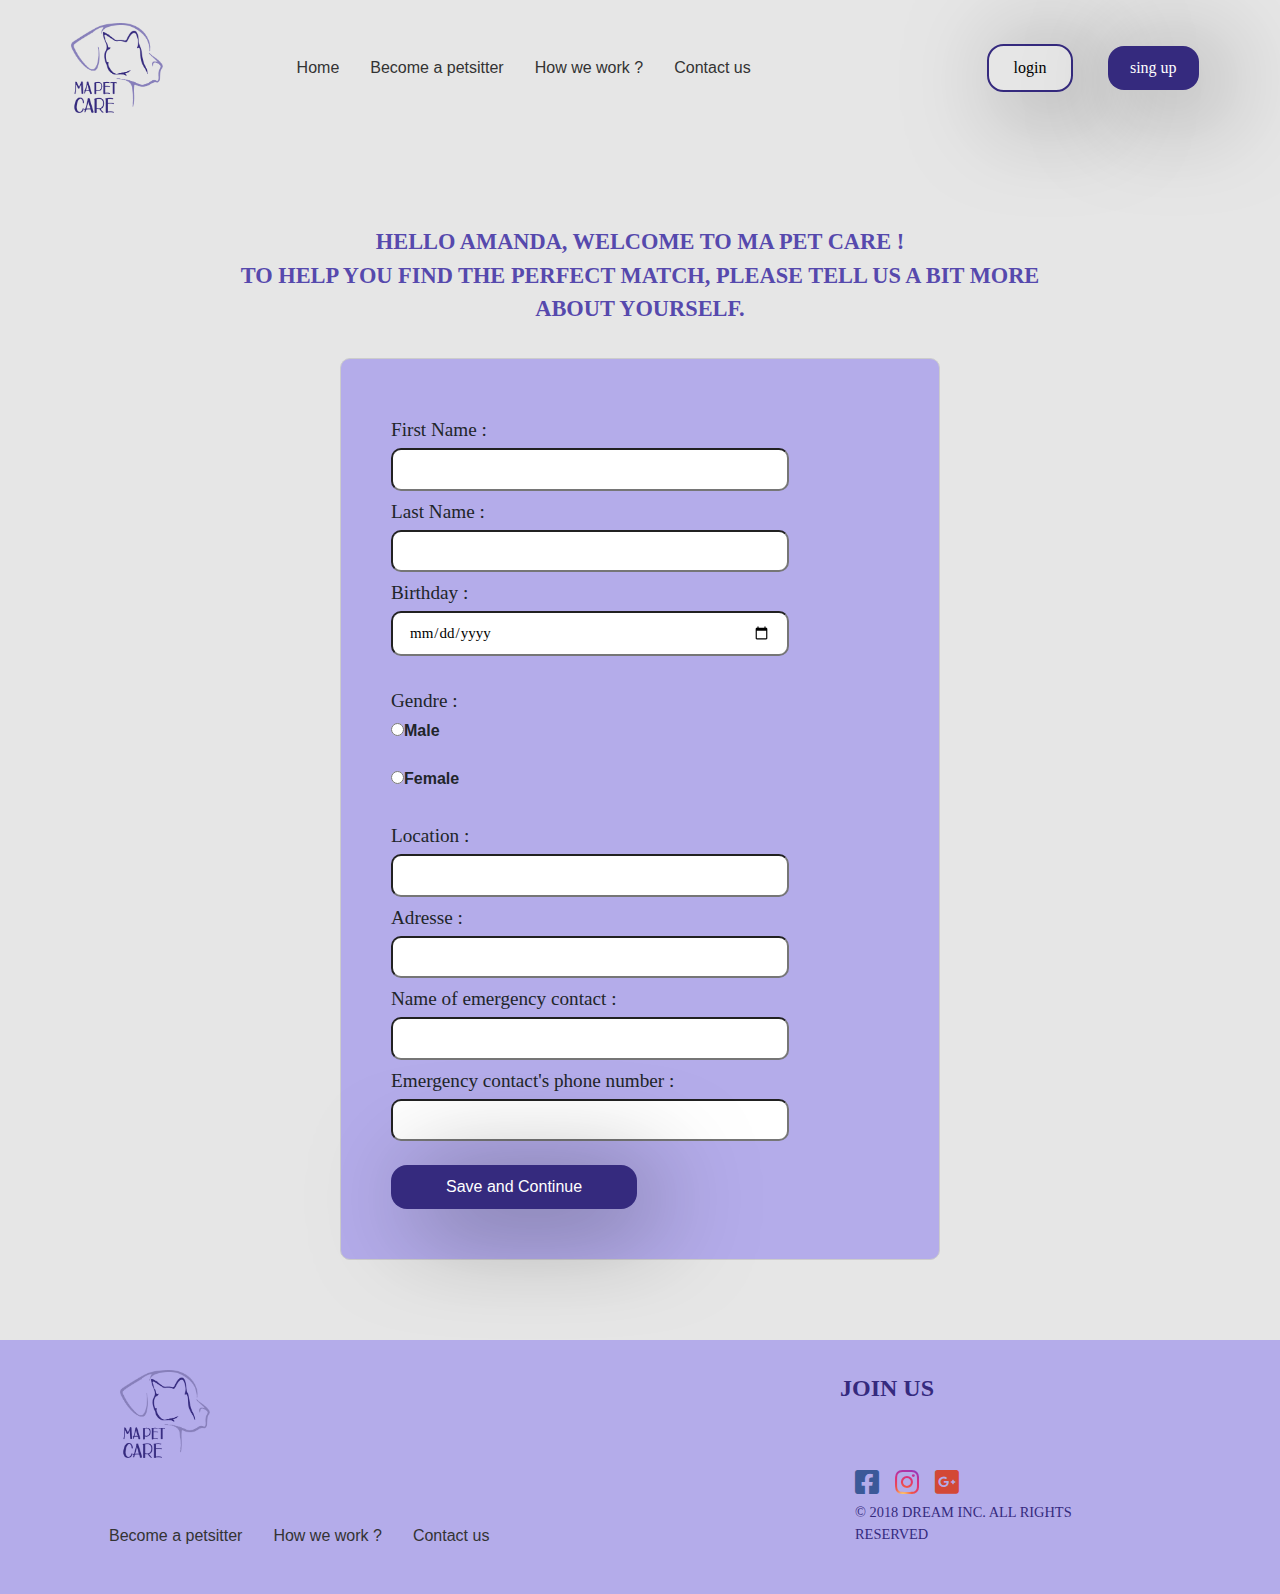
==== projet version final/Projet/clt_info.html @ 9dc76ce9 "my first commit" ====
<!DOCTYPE html>
<html>
<head>

	<meta charset="UTF-8">
	<title>Ma Pet care</title>
	<link href="https://fonts.googleapis.com/css?family=Quicksand:300,400,500,700" rel="stylesheet">
	<link rel="stylesheet" href="css/style2.css">	
	 <link rel="icon" type="image/png" href="img/pet-logo.png">
	<meta name="viewport" content="width=device-width, initial-scale=1, shrink-to-fit=no">
		<link rel="stylesheet" href="https://use.fontawesome.com/releases/v5.5.0/css/all.css" integrity=sha384-B4dIYHKNBt8Bc12p+WXckhzcICo0wtJAoU8YZTY5qE0Id1GSseTk6S+L3BlXeVIU" crossorigin="anonymous">
		<link rel="stylesheet" href="css/font-awesome.min.css">
		<link rel="stylesheet" href="css/bootstrap.css">
		<link rel="stylesheet" href="stylesheet.css">
		<link rel="stylesheet" href="https://cdnjs.cloudflare.com/ajax/libs/animate.css/3.7.0/animate.css" />
</head>
<body>
	<div class="bg-body-whole">
	<div class="spacing-clt">
	<nav class="navbar navbar-expand-md navbar-light mb-3">
			        <div class="container">
			          <a class="navbar-brand" href="index.html"><img src="img/pet-logo.png"></a>
			          <button class="navbar-toggler" data-toggle="collapse" data-target="#navbarNav" style="background-color: #fff;"><span class="navbar-toggler-icon"></span></button>
			            <div class="collapse navbar-collapse" id="navbarNav">
			              <ul class="navbar-nav ">
			                  <li class="nav-item NAVbar-style">
			                      <a class="nav-link" href="index.html" style="color: #333333;">Home</a>
			                  </li>
			                  <li class="nav-item NAVbar-style">
			                      <a class="nav-link" href="User Login System/User Registration.html" style="color: #333333;">Become a petsitter</a>
			                  </li>
			                  <li class="nav-item NAVbar-style">
			                      <a class="nav-link" href="howWeWork.html" style="color: #333333;">How we work ?</a>
			                  </li>
			                  <li class="nav-item NAVbar-style">
			                      <a class="nav-link" href="contact.html" style="color: #333333;">Contact us</a>
			                  </li class="nav-item">
			                  <li class="nav-item NAVbar-style">
			                      <a class="nav-link nav-link-mobile" href="User Login System/User login.html" style="color: #333333;">Login</a>
			                  </li class="nav-item">
			                  <li class="nav-item NAVbar-style">
			                      <a class="nav-link nav-link-mobile" href="User Login System/User Registration.html" style="color: #333333;">sing up</a>
			                  </li class="nav-item">

			              </ul>
			            </div>
			          </div>
			          <div class="btn-btn-header">
			          	<button  class="login-btn" style="color: #333333"><a href="User Login System/User login.html"> login</a></button>
			          	<button class="sign-up-btn"><a href="User Login System/User Registration.html"> sing up</a></button>
			          </div>
			    	</nav>

		<div class="text">
				<p class="clt-info-title">Hello Amanda, Welcome To Ma Pet Care !<br>
				To help you find the perfect match, please tell us a bit more about yourself.</p>
		</div>
		<form action="service/valider_client.php" method="post">
		<div class="services">
			<h3>First Name :</h3>
			<input id="today2" type="text" name="prenom">
			<h3>Last Name :</h3>
			<input id="today2" type="text" name="nom">

			<h3>Birthday :</h3>
			<input id="today2" type="date" name="daten"><br>
			<h3>Gendre :</h3>
			<input type="radio" name="gender" value="male"><strong>Male</strong><br><br>
			<input type="radio" name="gender" value="female"><strong>Female</strong><br><br>
			<h3>Location :</h3>
			<input id="today2" type="text" name="locat">
			<h3>Adresse :</h3>
			<input id="today2" type="text" name="adr">
			<h3>Name of emergency contact :</h3>
			<input id="today2" type="text" name="name">
			<h3>Emergency contact's phone number :</h3>
			<input id="today2" type="text" name="tel"><br>
			<button type="submit">Save and Continue</button>
		</div>
		</form>

	</div>
	<div class="container-fluid footer-home-petsitting">
			<div class="row">

				<div class="col-sm-12">
				<img class="footer-icon" src="img/pet-logo.png">
				<div class="col-sm-6 join-icons"> join us
					<div class="col-sm-6 fab-fab-icon">
					<i class="fab fa-facebook-square"></i>
					<i class="fab fa-instagram"></i>
					<i class="fab fa-google-plus-square"></i>
					</div>
					<div class="col-sm-12 footer-para-rights">
						<p>© 2018 Dream Inc. All rights reserved</p>
					</div>
				</div>
				 <nav class="navbar navbar-expand-sm navbar-light nav-footer-ps">
			        <div class="container">			            
			              <ul class="navbar-nav ">
			                  <li class="nav-item NAVbar-style">
			                      <a class="nav-link" href="User Login System/User Registration.html" style="color: #333333;">Become a petsitter</a>
			                  </li>
			                  <li class="nav-item NAVbar-style">
			                      <a class="nav-link" href="howWeWork.html" style="color: #333333;">How we work ?</a>
			                  </li>
			                  <li class="nav-item">
			                      <a class="nav-link" href="#ontact.hmlt" style="color: #333333;">Contact us</a>
			                  </li class="nav-item">
			              </ul>
			          </div>
			    	</nav>			    	
				</div>
				
			</div>
		</div>

		<script  src="js/index.js"></script>
		<script src="js/jquery.min.js"></script>
		<script src="js/popper.min.js"></script>
		<script src="js/bootstrap.min.js"></script>
</body>
</html>
---- projet version final/Projet/css/style2.css ----
* {
  margin: 0;
  box-sizing: border-box;
}
/* Services */
.bg-body-whole {
  background-color: #e6e6e6;
 

}
.spacing-clt {
   padding: 10px 40px 0 40px;
}
.services {
  list-style: none;
  padding: 20px;
  border: #cccccc solid 1px;
  margin-bottom: 5px;
  background-color: #b4acea;
  border-bottom-right-radius: 10px;
  border-bottom-left-radius: 10px;
  border-top-right-radius: 10px;
  border-top-left-radius: 10px;
  margin: 200px 300px 0 300px;
  padding: 50px;
  margin-bottom: 80px;

}
.services h3 {
  font-size: 1.2rem;
  font-family: roboto;
  margin-top: 10px;
}
.text {
  text-align: center;
  color: white;
}

#today2 {
  width: 80%;
  display: block;
  font-size: 15px;
  padding: 0.5rem 1rem;
  border-bottom-right-radius: 10px;
  border-bottom-left-radius: 10px;
  border-top-right-radius: 10px;
  border-top-left-radius: 10px;
  font-family: roboto;
}

button {
  color: #fff;
  background-color: #352a7e;
  padding: 10px 55px;
  font-size: 16px;
  border: none;
  border-radius: 16px;
  color: #fff; 
  font-family: Roboto;
  box-shadow: 20px 12px 100px -2px rgba(0,0,0,0.56);
}
button:hover {
  transform: translateY(1px);
}

h2 {
  text-align: center;
}

.text {
  color: black;
  width: 80%;
  display: block;
  font-size: 15px;
  padding: 0.5rem 1rem;
  border-bottom-right-radius: 10px;
  border-bottom-left-radius: 10px;
  border-top-right-radius: 10px;
  border-top-left-radius: 10px;
  font-family: roboto;
}

.about {
  list-style: none;
  padding: 20px;
  margin-bottom: 5px;
  border-bottom-right-radius: 10px;
  border-bottom-left-radius: 10px;
  border-top-right-radius: 10px;
  border-top-left-radius: 10px;
}
.clt-info-title {
  font-family: mukta;
  color: #5649ad;
  font-weight: bold;
  font-size: 1.4rem;
  text-transform: uppercase;
  text-align: center;
  margin: 50px 0 70px 0px;
  width: 800px;
  position: absolute;
  left: 50%;
  top: 25%;
  transform: translate(-50%, -50%);
}

@media (max-width: 1200px) { 
  .clt-info-title {

  font-size: 1.2rem;

  width: 700px;
}
.services h3 {
  font-size: 1rem;
  font-family: roboto;
  margin-top: 8px;
}
.services {
  list-style: none;
  padding: 20px;
  border: #cccccc solid 1px;
  margin-bottom: 5px;
  background-color: #b4acea;
  border-bottom-right-radius: 10px;
  border-bottom-left-radius: 10px;
  border-top-right-radius: 10px;
  border-top-left-radius: 10px;
  margin: 0 250px;
  padding: 50px;
  margin-bottom: 80px;

}
}
@media (max-width: 1050px) {
  .clt-info-title {

  font-size: 1.1rem;
  width: 700px;
}
.services h3 {
  font-size: 1rem;
  font-family: roboto;
  margin-top: 8px;
}
.services {
  list-style: none;
  padding: 20px;
  border: #cccccc solid 1px;
  margin-bottom: 5px;
  background-color: #b4acea;
  border-bottom-right-radius: 10px;
  border-bottom-left-radius: 10px;
  border-top-right-radius: 10px;
  border-top-left-radius: 10px;
  margin: 0 200px;
  padding: 50px;
  margin-bottom: 80px;
  margin-top: 200px;

}
}
@media (max-width: 1000px) {
  .clt-info-title {
  font-size: 1rem;
  width: 500px;
}
.services h3 {
  font-size: 1rem;
  font-family: roboto;
  margin-top: 8px;
}
.services {
  list-style: none;
  padding: 20px;
  border: #cccccc solid 1px;
  margin-bottom: 5px;
  background-color: #b4acea;
  border-bottom-right-radius: 10px;
  border-bottom-left-radius: 10px;
  border-top-right-radius: 10px;
  border-top-left-radius: 10px;
  margin: 0 180px;
  padding: 50px;
  margin-bottom: 80px;
    margin-top: 200px;
}
}
@media (max-width: 990px) {
 .clt-info-title {
  font-size: 1rem;
  width: 500px;
}
.services {
  list-style: none;
  padding: 20px;
  border: #cccccc solid 1px;
  margin-bottom: 5px;
  background-color: #b4acea;
  border-bottom-right-radius: 10px;
  border-bottom-left-radius: 10px;
  border-top-right-radius: 10px;
  border-top-left-radius: 10px;
  margin: 0 150px;
  padding: 50px;
  margin-bottom: 80px;
  margin-top: 300px;
}
.services h3 {
  font-size: .9rem;
  font-family: roboto;
  margin-top: 8px;
}
}
@media (max-width: 970px) {
   .clt-info-title {
  font-size: 1rem;
  width: 500px;
}
.services {
  list-style: none;
  padding: 20px;
  border: #cccccc solid 1px;
  margin-bottom: 5px;
  background-color: #b4acea;
  border-bottom-right-radius: 10px;
  border-bottom-left-radius: 10px;
  border-top-right-radius: 10px;
  border-top-left-radius: 10px;
  margin: 0 120px;
  padding: 50px;
  margin-bottom: 80px;
  margin-top: 200px;

}
.services h3 {
  font-size: .9rem;
  font-family: roboto;
  margin-top: 8px;
}
}
@media (min-width: 900px) {
.services {

  margin-top: 200px;

}
}
@media (max-width: 700px) {
   .clt-info-title {
  font-size: 1rem;
  width: 500px;
}
.services {
  list-style: none;
  padding: 20px;
  border: #cccccc solid 1px;
  margin-bottom: 5px;
  background-color: #b4acea;
  border-bottom-right-radius: 10px;
  border-bottom-left-radius: 10px;
  border-top-right-radius: 10px;
  border-top-left-radius: 10px;
  margin: 0 50px;
  padding: 50px;
  margin-bottom: 80px;
  margin-top: 200px;

}
.services h3 {
  font-size: .8rem;
  font-family: roboto;
  margin-top: 8px;
}
}
---- projet version final/Projet/stylesheet.css ----
* {
	margin: 0;
	box-sizing: border-box;
}
.header-home-page {
	padding: 10px 40px 0 40px;
	background-image: url('Untitled-1.svg');
	background-size: cover;
	background-repeat: no-repeat;
	height: 160vh;
	background-position: center center;
	background-color: #e6e6e6;
	text-transform: uppercase;
	font-family: roboto;
	font-size: 18px;
}
.NAVbar-style {
	margin-right: 15px;

}
.navbar-brand img {
	height: 10vh;
	margin-right: 110px;
	
}
a.nav-link:hover {
	color: #777776 !important;
}
.nav-link-mobile {
	display: none;
}
.sign-up-btn {
	color: #fff;
	background-color: #352a7e;
	padding: 10px 22px;
	font-size: 16px;
	border: none;
	border-radius: 16px;
	color: #fff; 
	font-family: Roboto;
	box-shadow: 20px 12px 100px -2px rgba(0,0,0,0.56);
}
.sign-up-btn:hover {
	transform: translateY(1px);
}
.login-btn {
	font-family: Roboto;
	color: #fff;
	background: none;
	padding: 10px 25px;
	font-size: 16px;
	border: solid 2px  #352a7e;
	border-radius: 16.5px;
	color: #fff; 
	box-shadow: 20px 12px 100px -2px rgba(0,0,0,0.56);
	margin-right: 30px;
}
.login-btn a {
	text-decoration: none;
	color: #000;
}
.sign-up-btn a {
	text-decoration: none;
	color: #fff;
}
.login-btn a:hover {
	color: #ffff;
}
.login-btn:hover {
	background-color: #352a7e;
	transform: translateY(1px);
}
.btn-btn-header {
	width: 300px;
}
.title-Big-head {
	font-family: mukta;
	color: #5649ad;
	font-weight: bold;
	font-size: 6.2rem;
	margin: 120px 0 0 25px;
	text-transform: uppercase;

}

.para-head {
	font-family: Roboto;
	color: #3c3c3b;
	font-size: 36px;
	margin: 0px 0 0 25px;
	text-transform: initial;
	line-height: 20px;
}

.multi-input-grp {
	margin: 70px 0 0 25px;
	width: 550px;
}

.btn-btn-services {
	border-radius: 20px;
	background-color: #fff;
	border-top-right-radius: 0px;
	border-bottom-right-radius: 0px;
	box-shadow: 20px 10px 100px -2px rgba(0,0,0,0.50);
}
.form-local {
	border-radius: 20px;
	border-top: none;
	border-bottom: none;
	box-shadow: 20px 10px 100px -2px rgba(0,0,0,0.50);
}

.fa-search {
	position: relative;
	left: 540px;
	top: -31px;
	z-index: 3;
	color: #c6c6c5;
}

.services-Big-title {
	text-align: center;
	position: relative;
	bottom: 100px;
	font-family: mukta;
	color: #352a7e;
	font-weight: bold;
	font-size: 50px;
	text-transform: uppercase;
}

.services-section {
	background-color: #e6e6e6;
	padding: 0 110px;
	background-image: url('img/svg-curve-line.svg');
	background-repeat: no-repeat;
	height: 120vh;
	background-position: center bottom;
}
.petsitting-section img ,svg{
	width: 12vw;
}
.bg-walking {
		transition: .2s ease-out;
		stroke: #B3ABD5;
	}
.bg-walking:hover {
		stroke: #59447c;
		stroke-width: 8px;
	}

.petsitting-section p {
	font-family: roboto;
	color: #4d4d4d;
	font-size: 14px;
}
.petsitting-section h3 {
	font-family: roboto;
	font-weight: bold;
	color:  #352a7e;
	margin: 16px 0;
	font-size: 20px;
}
.petsitting-section {
	padding: 0 28px;
}

.about-petsitting {
	text-align: center;
	position: relative;
	bottom: 100px;
	font-family: mukta;
	color: #352a7e;
	font-weight: bold;
	font-size: 38px;
	text-transform: uppercase;
}
.about-petsitting-section {
	background-color: #e6e6e6;
	padding: 0 110px;
	background-image: url('img/svg-curve-line-two.svg');
	background-repeat: no-repeat;
	height: 160vh;
	background-position: center bottom;
}
.about-petsitting-section-para p {
	font-family: roboto;
	color: #4d4d4d;
	font-size: 20px;
	text-align: left;
}
.about-petsitting-section-svg img {
	width: 30vw;
}
.become-pet-S {
	font-family: mukta;
	color: #352a7e;
	font-weight: bold;
	font-size: 50px;
	text-transform: uppercase;
	margin: 40px 0 60px 0;
}
.woman-and-dog img {
	width: 40vw;
}
.apply-btn {
	color: #fff;
	background-color: #352a7e;
	padding: 10px 55px;
	font-size: 16px;
	border: none;
	border-radius: 16px;
	color: #fff; 
	font-family: Roboto;
	box-shadow: 20px 12px 100px -2px rgba(0,0,0,0.56);
	float: right;
	margin-top: 90px;
}
.apply-btn:hover {
	transform: translateY(1px);
}
.apply-btn a {
	text-decoration: none;
	color: #fff;
}
.being-pet-S {
	width: 600px;
	margin-bottom: 40px;
	font-size: 30px;
}

.footer-home-petsitting {
	background-color: #b4acea;
	padding: 30px 70px;
}
.footer-icon {
	width: 7vw;
	margin-left: 50px;
}

.nav-footer-ps {
	margin-top: 50px;
}
.join-icons {
	float: right;
	font-family: mukta;
	color: #352a7e;
	font-weight: bold;
	font-size: 1.5rem;
	text-transform: uppercase;
	padding-left: 300px;
}
.fa-facebook-square{
	font-size: 1.9rem;
	color: #3b5998;
}
.fa-instagram {
	font-size: 1.9rem;
	background: radial-gradient(circle at 33% 100%, #FED373 4%, #F15245 30%, #D92E7F 62%, #9B36B7 85%, #515ECF);
	-webkit-background-clip: text;
  -webkit-text-fill-color: transparent;
  margin: 0 10px;
}
.fa-google-plus-square {
	font-size: 1.9rem;
	color: #d34836;
}
.fab-fab-icon {
	margin-top: 90px;
}
.footer-para-rights p {
	font-family: mukta;
	color: #352a7e;
	font-weight: lighter;
	font-size: 1rem;
	text-transform: uppercase;
	width: 25vw;

}

@media (max-width: 1340px) {
	.join-icons {
	float: right;
	font-family: mukta;
	color: #352a7e;
	font-weight: bold;
	font-size: 1.5rem;
	text-transform: uppercase;
	padding-left: 200px;
}

.fa-facebook-square{
	font-size: 1.7rem;
	color: #3b5998;
}
.fa-instagram {
	font-size: 1.7rem;
	background: radial-gradient(circle at 33% 100%, #FED373 4%, #F15245 30%, #D92E7F 62%, #9B36B7 85%, #515ECF);
	-webkit-background-clip: text;
  -webkit-text-fill-color: transparent;
  margin: 0 10px;
}
.fa-google-plus-square {
	font-size: 1.7rem;
	color: #d34836;
}
.fab-fab-icon {
	margin-top: 60px;
}
.footer-para-rights p {
	font-family: mukta;
	color: #352a7e;
	font-weight: lighter;
	font-size: 0.9rem;
	text-transform: uppercase;
	width: 22vw;

}
}
@media (max-width: 1190px) {
.about-petsitting {
	position: relative;
	bottom: 90px;
	font-size: 30px;
}
.sign-up-btn {
	padding: 8px 18px;
	font-size: 14px;
}
.login-btn {
	padding: 8px 18px;
	font-size: 14px;
	margin-right: 30px;
}
.NAVbar-style {
	font-size: 16px;
	margin-right: 10px;
}

.navbar-brand img {
	height: 10vh;
	margin-right: 90px;
	
}
.apply-btn {
	padding: 10px 55px;
	font-size: 16px;
	float: right;
	margin-top: 30px;
}
.being-pet-S {
	font-size: 20px;
	margin-bottom: 20px;
	width: 42vw;
}
.title-Big-head {
	font-family: mukta;
	font-weight: bold;
	font-size: 5.9rem;
	margin: 120px 0 0 25px;
	text-transform: uppercase;

}

.para-head {
	font-family: Roboto;	
	font-size: 30px;
	margin: 0px 0 0 25px;
	text-transform: initial;
	line-height: 20px;
}
.services-section {
	padding: 0 110px;
	height: 140vh;
}
.petsitting-section p {
	font-family: roboto;
	color: #4d4d4d;
	font-size: 13px;
}
.about-petsitting-section-para p {
    font-size: 13px;
}

}

@media (max-width: 1010px) {
.NAVbar-style {
	font-size: 15px;
	margin-right: 6px;
}
.sign-up-btn {
	padding: 8px 18px;
	font-size: 13px;
}
.navbar-brand img {
	height: 10vh;
	margin-right: 80px;
	
}
.login-btn {
	padding: 8px 18px;
	font-size: 13px;
	margin-right: 26px;
}
.header-home-page {
	padding: 8px 30px 0 30px;
/*	height: 150vh;*/
}

.title-Big-head {
	font-size: 5.7rem;
	margin: 120px 0 0 25px;
}

.para-head {
	font-family: Roboto;
	color: #3c3c3b;
	font-size: 28px;
	margin: 0px 0 0 25px;
	text-transform: initial;
	line-height: 20px;
}
.about-petsitting {
	position: relative;
	bottom: 60px;
	font-size: 30px;
}
.services-Big-title {
	text-align: center;
	position: relative;
	bottom: 70px;
	font-family: mukta;
	color: #352a7e;
	font-weight: bold;
	font-size: 45px;
	text-transform: uppercase;
}
.become-pet-S {
    font-family: mukta;
    color: #352a7e;
    font-weight: bold;
    font-size: 40px;
    text-transform: uppercase;
    margin: 45px 0 50px 0;
}
.services-section {
	padding: 0 60px;
	height: 160vh;
}
.about-petsitting-section-para p {
    font-size: 12px;
}
.petsitting-section p {
	font-family: roboto;
	color: #4d4d4d;
	font-size: 12px;
}
.being-pet-S p {
	font-size: 12px;
}
.join-icons {
	float: right;
	font-family: mukta;
	color: #352a7e;
	font-weight: bold;
	font-size: 1.5rem;
	text-transform: uppercase;
	padding-left: 150px;
}
.fa-facebook-square{
	font-size: 1.6rem;
	color: #3b5998;
}
.fa-instagram {
	font-size: 1.6rem;
	background: radial-gradient(circle at 33% 100%, #FED373 4%, #F15245 30%, #D92E7F 62%, #9B36B7 85%, #515ECF);
	-webkit-background-clip: text;
  -webkit-text-fill-color: transparent;
  margin: 0 10px;
}
.fa-google-plus-square {
	font-size: 1.6rem;
	color: #d34836;
}
.fab-fab-icon {
	margin-top: 90px;
}
.footer-para-rights p {
	font-family: mukta;
	color: #352a7e;
	font-weight: lighter;
	font-size: 0.6rem;
	text-transform: uppercase;
	width: 15vw;

}

}


@media (max-width: 950px) {
.NAVbar-style {
	font-size: 13px;
	margin-right: 5px;
}
.navbar-brand img {
	height: 8vh;
	margin-right: 40px;
	
}
.sign-up-btn {
	padding: 7px 17px;
	font-size: 12px;
}
.login-btn {
	padding: 7px 17px;
	font-size: 12px;
	margin-right: 24px;
}
.header-home-page {
	padding: 8px 25px 0 30px;

}
.title-Big-head {
	font-size: 4.7rem;
	margin: 120px 0 0 25px;
}

.para-head {
	font-family: Roboto;
	color: #3c3c3b;
	font-size: 25px;
	margin: 0px 0 0 25px;
	text-transform: initial;
	line-height: 20px;
}
.about-petsitting {
	position: relative;
	bottom: 60px;
	font-size: 30px;
}
.services-Big-title {
	text-align: center;
	position: relative;
	bottom: 70px;
	font-family: mukta;
	color: #352a7e;
	font-weight: bold;
	font-size: 45px;
	text-transform: uppercase;
}
.become-pet-S {
    font-family: mukta;
    color: #352a7e;
    font-weight: bold;
    font-size: 30px;
    text-transform: uppercase;
    margin: 45px 0 50px 0;
}
.services-section {
	padding: 0 60px;
	height: 160vh;
}
.about-petsitting-section-para p {
    font-size: 12px;
}
.petsitting-section p {
	font-family: roboto;
	color: #4d4d4d;
	font-size: 12px;
}

.apply-btn {
	padding: 8px 50px;
	font-size: 14px;
	float: right;
	margin-top: 25px;
}
.about-petsitting-section {
	height: 150vh;
}
.woman-and-dog img {
	width: 30vw;
}
}


@media (max-width: 822px) {
.NAVbar-style {
	font-size: 12px;
	margin-right: 4px;

}
.navbar-brand img {
	height: 7vh;
	margin-right: 25px;
	
}
.sign-up-btn {
	
	padding: 6px 16px;
	font-size: 11px;
}
.login-btn {
	
	padding: 6px 16px;
	font-size: 11px;
	margin-right: 20px;
}
.header-home-page {
	padding: 8px 0px 0 10px;

}
.title-Big-head {
	font-size: 4rem;
	margin: 100px 0 0 25px;
}

.para-head {
	font-family: Roboto;
	color: #3c3c3b;
	font-size: 23px;
	margin: 0px 0 0 25px;
	text-transform: initial;
	line-height: 20px;
}
.about-petsitting {
	position: relative;
	bottom: 60px;
	font-size: 30px;
}
.services-Big-title {
	text-align: center;
	position: relative;
	bottom: 70px;
	font-family: mukta;
	color: #352a7e;
	font-weight: bold;
	font-size: 45px;
	text-transform: uppercase;
}
.become-pet-S {
    font-family: mukta;
    color: #352a7e;
    font-weight: bold;
    font-size: 30px;
    text-transform: uppercase;
    margin: 45px 0 50px 0;
}
.services-section {
	padding: 0 60px;
	height: 160vh;
}
.about-petsitting-section-para p {
    font-size: 12px;
}
.about-petsitting-section-svg img {
	width: 30vw;

}
.petsitting-section p {
	font-family: roboto;
	color: #4d4d4d;
	font-size: 12px;
}

.apply-btn {
	padding: 8px 50px;
	font-size: 14px;
	float: right;
	margin-top: 25px;
}
.about-petsitting-section {
	height: 150vh;
}
.woman-and-dog img {
	width: 30vw;
}

}

@media (max-width: 767px) {

.sign-up-btn {
	display: none;
	padding: 6px 16px;
	font-size: 11px;
	float: right;
}
.login-btn {
	display: none;
	padding: 6px 16px;
	font-size: 11px;
	float: right;
}
.nav-link-mobile {
	display: block;
}
.header-home-page {
	padding: 10px 20px 0 20px;
	height: 120vh;

}
.nav-link {
	float: right;
	}
a.nav-link {
	color: #000 !important;
}
a.howWeWORK-nav-link {
	color: #000;
}

}
@media (max-width: 625px) {
	.apply-btn {	
	padding: 10px 45px;
	font-size: 12px;
	float: right;
	margin-top: 60px;
}
}
@media (max-width: 658px) {

	.multi-input-grp {
	margin: 70px 0 0 25px;
	width: 450px;
}
.fa-search {
	position: relative;
	left: 440px;
	top: -31px;
	z-index: 3;
	color: #c6c6c5;
}
}

@media (max-width: 550px) {

	.multi-input-grp {
	margin: 70px 0 0 25px;
	width: 350px;
}
.fa-search {
	position: relative;
	left: 340px;
	top: -31px;
	z-index: 3;
	color: #c6c6c5;
}
.title-Big-head {
	font-size: 3.5rem;
	margin: 100px 0 0 25px;
}

.para-head {
	font-family: Roboto;
	color: #3c3c3b;
	font-size: 20px;
	margin: 0px 0 0 25px;
	text-transform: initial;
	line-height: 20px;
}
.header-home-page {
	background-image: none;


}
a.nav-link {
	color: #000 !important;
}
.join-icons {
	float: right;
	font-family: mukta;
	color: #352a7e;
	font-weight: bold;
	font-size: 1.5rem;
	text-transform: uppercase;
	padding-left: 10px;
}
.fa-facebook-square{
	font-size: 1.6rem;
	color: #3b5998;
}
.fa-instagram {
	font-size: 1.6rem;
	background: radial-gradient(circle at 33% 100%, #FED373 4%, #F15245 30%, #D92E7F 62%, #9B36B7 85%, #515ECF);
	-webkit-background-clip: text;
  -webkit-text-fill-color: transparent;
  margin: 0 10px;
}
.fa-google-plus-square {
	font-size: 1.6rem;
	color: #d34836;
}
.fab-fab-icon {
	margin-top: 90px;
}
.footer-para-rights p {
	font-family: mukta;
	color: #352a7e;
	font-weight: lighter;
	font-size: 0.6rem;
	text-transform: uppercase;
	width: 15vw;

}
}

@media (max-width: 570px) {
	.about-petsitting-section {
	height: 180vh;
}
	.woman-and-dog img {
    width: 50vw;
}
}



/* ----------------------------- HOW WE WORK CSS SECTION ---------------------------- */


.header-how-page {
	padding: 10px 40px 0 40px;
	background-color: #e6e6e6;
	text-transform: uppercase;
	font-family: roboto;
	font-size: 18px;
	height: 155vh;
	align-items: center;
}
.how-title {
	font-family: mukta;
	color: #352a7e;
	font-weight: bold;
	font-size: 38px;
	text-transform: uppercase;
	margin: 50px 0px;
	text-align: center;
}

.video-player {
	display: block;
	margin: 0 auto;
	width: 70vw;
}

.about-about-petsitting-section {
	height: 100vh;
	background-image: none;
}

.sign-how {
	color: #fff;
	background-color: #352a7e;
	padding: 10px 55px;
	font-size: 16px;
	border: none;
	border-radius: 16px;
	color: #fff; 
	font-family: Roboto;
	box-shadow: 20px 12px 100px -2px rgba(0,0,0,0.56);
	margin-top: 50px;
}
.sign-how:hover {
	transform: translateY(1px);
}
.sign-how a {
	text-decoration: none;
	color: #fff;
}
.profile-picture {
	width: 18vw;
	border-radius: 20%;
	float: left;
	margin-right: 30px;
	margin-left: 30px;
}

.bio-prof {
	margin-top: 80px;
}

.bio-prof h1 { 
	font-family: mukta;
	color: #000;
	font-weight: bold;
	font-size: 3rem;
	text-transform: lowercase;
	 }
.bio-prof p { 
	font-family: roboto;
	color: #4d4d4d;
	font-size: 1rem;
	text-transform: lowercase;
	width: 800px;
	text-align: justify;
	 }
.contact-petsitter img {
	 width: 4vw;
	 float: left;
}

.contact-petsitter {
	position: absolute;
	top: 20%;
	right: 10%;
}
.contact-petsitter p {
	float:right;
	margin-top: 15px;
	margin-right: 70px;
}
.contact-petsitter h3 {
	color: #5649ad;
	font-family: mukta;
	font-size: 1.1rem;
	margin-bottom: 30px;
}

.contact-petsitter-email {
	position: absolute;
	top: 32%;
	right: 5%;
}
.contact-petsitter-email img {
	 width: 4vw;
	 float: left;
	 margin-right: 20px;
}
.contact-petsitter-email p {
	float:right;
	margin-top: 15px;
	margin-right: 70px;
	font-size: .9rem;
	text-transform: lowercase;
}

.services-aside {
	position: absolute;
	top: 65%;
	background-color: #b6b3cc !important;
	margin-left: 70px;
	font-family: roboto;
}
.dark h3 {
	margin-bottom: 10px;
	margin-top: 30px;
}
.dark h3 span {
	font-size: 1.2rem;
	float: right;
	margin-bottom: 
}
.dark h4 span {
	font-size: 1.2rem;
	float: right;
	font-weight: lighter;
}
.dark h4 {
	font-weight: lighter;
}
   
.dark h1 {
	text-align: center;
	margin-bottom: 30px;
	color: #352a7e;
}

.gallery-pet img {
	 width: 30vw;
}

.gallery-pet {
	position: absolute;
	top: 75%;
	right: 32%;
}
.pet-gallery img {
	width: 20vw;
}
.pet-gallery {
	position: absolute;
	top: 75%;
	right: 8%;
}

.bio-bio {
	padding: 0px 80px 80px 80px;
	background-color: #e6e6e6;
	font-family: roboto;
	font-size: 18px;
	text-align: center ;
	margin-bottom: 120px;
}
.bio-bio p {
	color: #4d4d4d;
	margin-top: 80px;
}
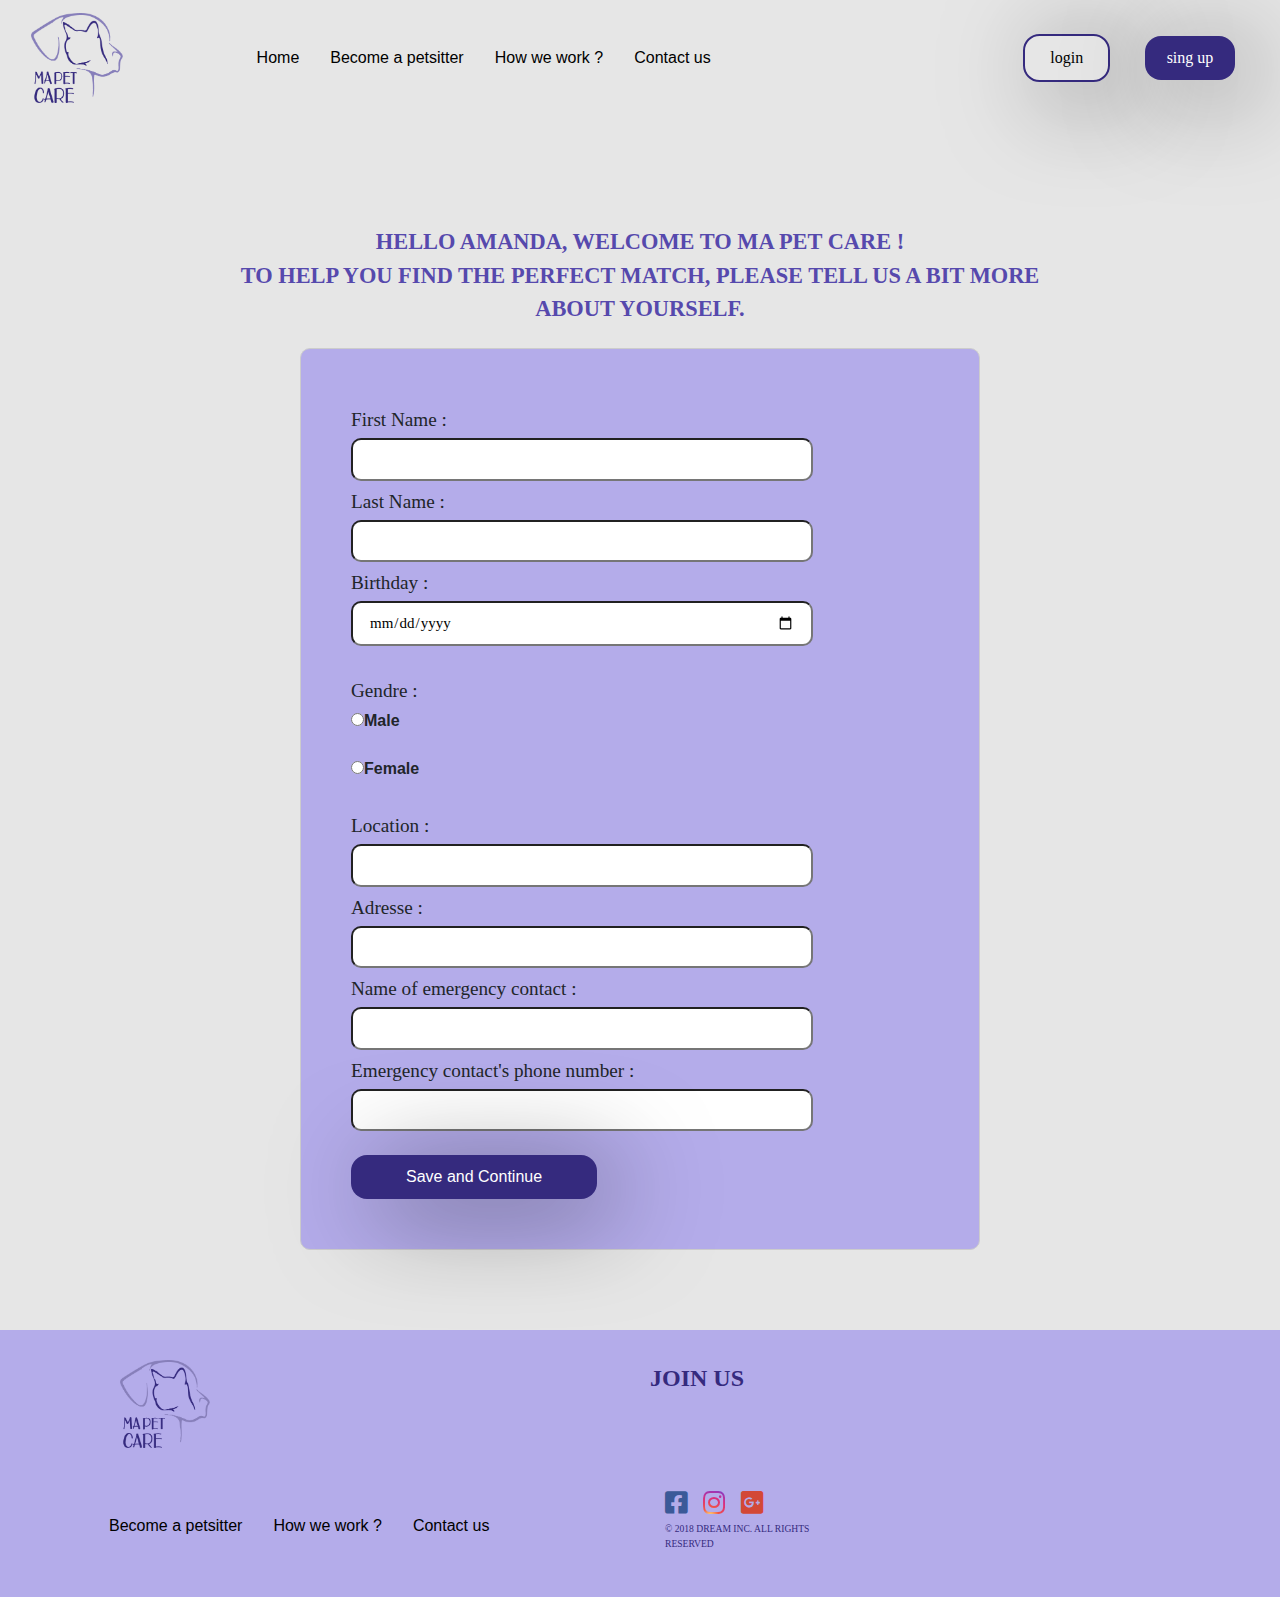
==== commit f71c72f2: "updates" ====
--- a/projet version final/Projet/clt_info.html
+++ b/projet version final/Projet/clt_info.html
@@ -27,7 +27,7 @@
 			                      <a class="nav-link" href="index.html" style="color: #333333;">Home</a>
 			                  </li>
 			                  <li class="nav-item NAVbar-style">
-			                      <a class="nav-link" href="User Login System/User Registration.html" style="color: #333333;">Become a petsitter</a>
+			                      <a class="nav-link" href="sitter_info.html" style="color: #333333;">Become a petsitter</a>
 			                  </li>
 			                  <li class="nav-item NAVbar-style">
 			                      <a class="nav-link" href="howWeWork.html" style="color: #333333;">How we work ?</a>
--- a/projet version final/Projet/css/style2.css
+++ b/projet version final/Projet/css/style2.css
@@ -1,6 +1,7 @@
 * {
   margin: 0;
   box-sizing: border-box;
+
 }
 /* Services */
 .bg-body-whole {
@@ -8,9 +9,9 @@
  
 
 }
-.spacing-clt {
+/*.spacing-clt {
    padding: 10px 40px 0 40px;
-}
+}*/
 .services {
   list-style: none;
   padding: 20px;
@@ -65,8 +66,17 @@
 
 h2 {
   text-align: center;
-}
-
+  margin-bottom: 50px;
+  color: #3c3c3b;
+  font-family: Roboto;
+  margin-right: 130px;
+}
+.para-sitter-info {
+  font-weight: bold;
+  font-family: roboto;
+  font-size: 1.1rem;
+  
+}
 .text {
   color: black;
   width: 80%;
@@ -80,14 +90,27 @@
   font-family: roboto;
 }
 
+div.sitter-info {
+  margin:0 auto;
+  width: 70vw;
+ 
+}
 .about {
   list-style: none;
-  padding: 20px;
-  margin-bottom: 5px;
-  border-bottom-right-radius: 10px;
-  border-bottom-left-radius: 10px;
-  border-top-right-radius: 10px;
-  border-top-left-radius: 10px;
+  font-family: mukta;
+  padding: 20px;
+  margin-bottom: 5px;
+  border-bottom-right-radius: 10px;
+  border-bottom-left-radius: 10px;
+  border-top-right-radius: 10px;
+  border-top-left-radius: 10px;
+}
+.about h3 {
+  font-size: 1rem;
+   font-family: mukta;
+   font-weight: bold;
+   margin: 20px 0;
+
 }
 .clt-info-title {
   font-family: mukta;
@@ -111,6 +134,12 @@
 
   width: 700px;
 }
+.para-sitter-info {
+  font-weight: bold;
+  font-family: roboto;
+  font-size: 1rem;
+  width: 680px;
+}
 .services h3 {
   font-size: 1rem;
   font-family: roboto;
@@ -131,8 +160,108 @@
   margin-bottom: 80px;
 
 }
+.about {
+  list-style: none;
+  font-family: mukta;
+  padding: 20px;
+  margin-right: 60px;
+  margin-bottom: 5px;
+  border-bottom-right-radius: 10px;
+  border-bottom-left-radius: 10px;
+  border-top-right-radius: 10px;
+  border-top-left-radius: 10px;
+}
+div.sitter-info {
+  margin:50px 0 0 130px;
+  width: 80vw;
+}
+
+}
+@media (max-width: 1030px) {
+   div.sitter-info {
+     margin-right: 100px;
+}
+h2 {
+  text-align: center;
+  margin-bottom: 50px;
+  color: #3c3c3b;
+  font-family: Roboto;
+  margin-right: 100px;
+}/*
+.para-sitter-info {
+  font-weight: bold;
+  font-family: roboto;
+  font-size: .9rem;
+  width: 590px;
+}
+*/}
+
+@media (max-width: 800px) {
+   div.sitter-info {
+     padding-right: 30px;
+}
+.para-sitter-info {
+  font-weight: bold;
+  font-family: roboto;
+  font-size: .8rem;
+  width: 600px;
+}
+h2 {
+  text-align: center;
+  margin-bottom: 50px;
+  color: #3c3c3b;
+  font-family: Roboto;
+  margin-right: 100px;
+}/*
+.para-sitter-info {
+  font-weight: bold;
+  font-family: roboto;
+  font-size: .9rem;
+  width: 590px;
+}*/
+
+.text {
+  color: black;
+  width: 80%;
+  display: block;
+  font-size: 14px;
+  padding: 0.5rem 1rem;
+  border-bottom-right-radius: 10px;
+  border-bottom-left-radius: 10px;
+  border-top-right-radius: 10px;
+  border-top-left-radius: 10px;
+  font-family: roboto;
+}
+}
+@media (max-width: 960px) {
+   .para-sitter-info {
+  font-weight: bold;
+  font-family: roboto;
+  font-size: .9rem;
+  width: 500px;
+
+}
+div.sitter-info {
+     margin-right: 200px;
+     margin-left: 134px;
+}
 }
 @media (max-width: 1050px) {
+
+
+h2 {
+  text-align: center;
+  margin-bottom: 50px;
+  color: #3c3c3b;
+  font-family: Roboto;
+  margin-right: 120px;
+}/*
+.para-sitter-info {
+  font-weight: bold;
+  font-family: roboto;
+  font-size: 1rem;
+  width: 600px;
+}*/
   .clt-info-title {
 
   font-size: 1.1rem;
@@ -160,6 +289,11 @@
 
 }
 }
+
+
+
+
+
 @media (max-width: 1000px) {
   .clt-info-title {
   font-size: 1rem;
@@ -244,7 +378,13 @@
 
   margin-top: 200px;
 
-}
+}/*
+   .para-sitter-info {
+  font-weight: bold;
+  font-family: roboto;
+  font-size: .9rem;
+  width: 490px;
+}*/
 }
 @media (max-width: 700px) {
    .clt-info-title {
@@ -272,4 +412,151 @@
   font-family: roboto;
   margin-top: 8px;
 }
+}
+.user-body {
+  font-family: mukta;
+  font-size: 16px;
+  width: 100%;
+  height: 100%;
+  min-height: 120vh;
+  display: flex;
+  justify-content: center;
+  align-items: center;
+  background-color: #e6e6e6;
+  font-family: roboto;
+}
+.log-body-user {
+   position: absolute;
+  left: 60%;
+  top: 55%;
+  transform: translate(-50%, -50%);
+  width: 800px;
+}
+.password-forgot {
+  text-align: center;
+  font-weight: bold;
+}
+.creat-account a {
+  text-decoration: none;
+  color: #5aa75c;
+}
+.password-forgot a {
+  text-decoration: none;
+}
+.form-card {
+  background: white;
+  padding: 4rem 2rem;
+  width: 60%;
+  max-width: 460px;
+  box-shadow: 0 8px 22px rgba(0, 0, 0, 0.4);
+  position: relative;
+  border-radius: 12px;
+  margin-top: 30px;
+}
+@media only screen and (max-width: 680px) {
+  .form-card {
+    width: 70%;
+  }
+}
+
+form.material {
+  position: relative;
+  padding-bottom: 40px;
+}
+
+.material-input {
+  position: relative;
+  padding-top: 20px;
+  transition: all 0.15s ease-out;
+  width: 90%;
+  margin: 0 auto 20px;
+}
+.material-input label {
+  position: absolute;
+  pointer-events: none;
+  left: 4px;
+  top: 26px;
+  color: darkgray;
+  -webkit-transform: scale(1.1);
+          transform: scale(1.1);
+  transition: all 0.15s ease-out;
+}
+.material-input input {
+  border: none;
+  width: 100%;
+  color: #363636;
+  border-bottom: 2px solid darkgray;
+  padding: 6px 4px;
+  outline: none;
+  transition: all 0.15s ease-out;
+}
+.material-input.materialize input {
+  border-bottom: 2px solid crimson;
+}
+.material-input.materialize label {
+  top: 0;
+  left: 0;
+  color: crimson;
+  -webkit-transform: scale(0.95);
+          transform: scale(0.95);
+}
+
+.buttons {
+  position: absolute;
+  width: 100%;
+  bottom: 0;
+  left: 0;
+  display: flex;
+  justify-content: space-between;
+}
+.buttons button {
+  padding: 20px;
+  margin: 0;
+  width: 50%;
+  color: white;
+  text-shadow: 0 0 8px rgba(0, 0, 0, 0.5);
+  border: none;
+  cursor: pointer;
+  transition: all 0.25s ease-in-out;
+}
+.buttons button.cancel {
+  background: #b4acea;
+  border-bottom-left-radius: 8px;
+}
+.buttons button.cancel:hover {
+  background: #be324e;
+}
+.buttons button.update {
+  background: #625bba;
+  border-bottom-right-radius: 8px;
+}
+.buttons button.update:hover {
+  background: #52ad52;
+}
+.buttons button.login {
+  background: LimeGreen;
+  color: white;
+  width: 100%;
+  height: 100%;
+  border-bottom-right-radius: 8px;
+  border-bottom-left-radius: 8px;
+}
+.buttons button.login:hover {
+  background: #52ad52;
+}
+.log-already {
+  margin-bottom: 30px;
+  font-size: 1.2rem;
+}
+.footer-log-log {
+  position: absolute;
+  top: 120%;
+}
+.login-btn a {
+  text-decoration: none;
+  color: #333;
+}
+.sign-up-btn a {
+  text-decoration: none;
+  color: #fff;
 }--- a/projet version final/Projet/stylesheet.css
+++ b/projet version final/Projet/stylesheet.css
@@ -673,7 +673,7 @@
 	margin-top: 25px;
 }
 .about-petsitting-section {
-	height: 150vh;
+	height: 160vh;
 }
 .woman-and-dog img {
 	width: 30vw;
@@ -721,6 +721,7 @@
 	float: right;
 	margin-top: 60px;
 }
+
 }
 @media (max-width: 658px) {
 
@@ -734,6 +735,9 @@
 	top: -31px;
 	z-index: 3;
 	color: #c6c6c5;
+}
+.how-title {
+	font-size: 1rem;
 }
 }
 
@@ -766,6 +770,7 @@
 .header-home-page {
 	background-image: none;
 
+}
 
 }
 a.nav-link {
@@ -811,7 +816,7 @@
 
 @media (max-width: 570px) {
 	.about-petsitting-section {
-	height: 180vh;
+	height: 190vh;
 }
 	.woman-and-dog img {
     width: 50vw;
@@ -836,7 +841,7 @@
 	font-family: mukta;
 	color: #352a7e;
 	font-weight: bold;
-	font-size: 38px;
+	font-size: 27px;
 	text-transform: uppercase;
 	margin: 50px 0px;
 	text-align: center;
@@ -900,19 +905,20 @@
 	text-align: justify;
 	 }
 .contact-petsitter img {
-	 width: 4vw;
+	 width: 3.5vw;
 	 float: left;
 }
 
 .contact-petsitter {
 	position: absolute;
 	top: 20%;
-	right: 10%;
+	right: 13.5%;
 }
 .contact-petsitter p {
 	float:right;
 	margin-top: 15px;
 	margin-right: 70px;
+	margin-left: 20px;
 }
 .contact-petsitter h3 {
 	color: #5649ad;
@@ -923,11 +929,11 @@
 
 .contact-petsitter-email {
 	position: absolute;
-	top: 32%;
-	right: 5%;
+	top: 31%;
+	right: 7.5%;
 }
 .contact-petsitter-email img {
-	 width: 4vw;
+	 width: 3.5vw;
 	 float: left;
 	 margin-right: 20px;
 }
@@ -935,7 +941,7 @@
 	float:right;
 	margin-top: 15px;
 	margin-right: 70px;
-	font-size: .9rem;
+	font-size: 1.1rem;
 	text-transform: lowercase;
 }
 
